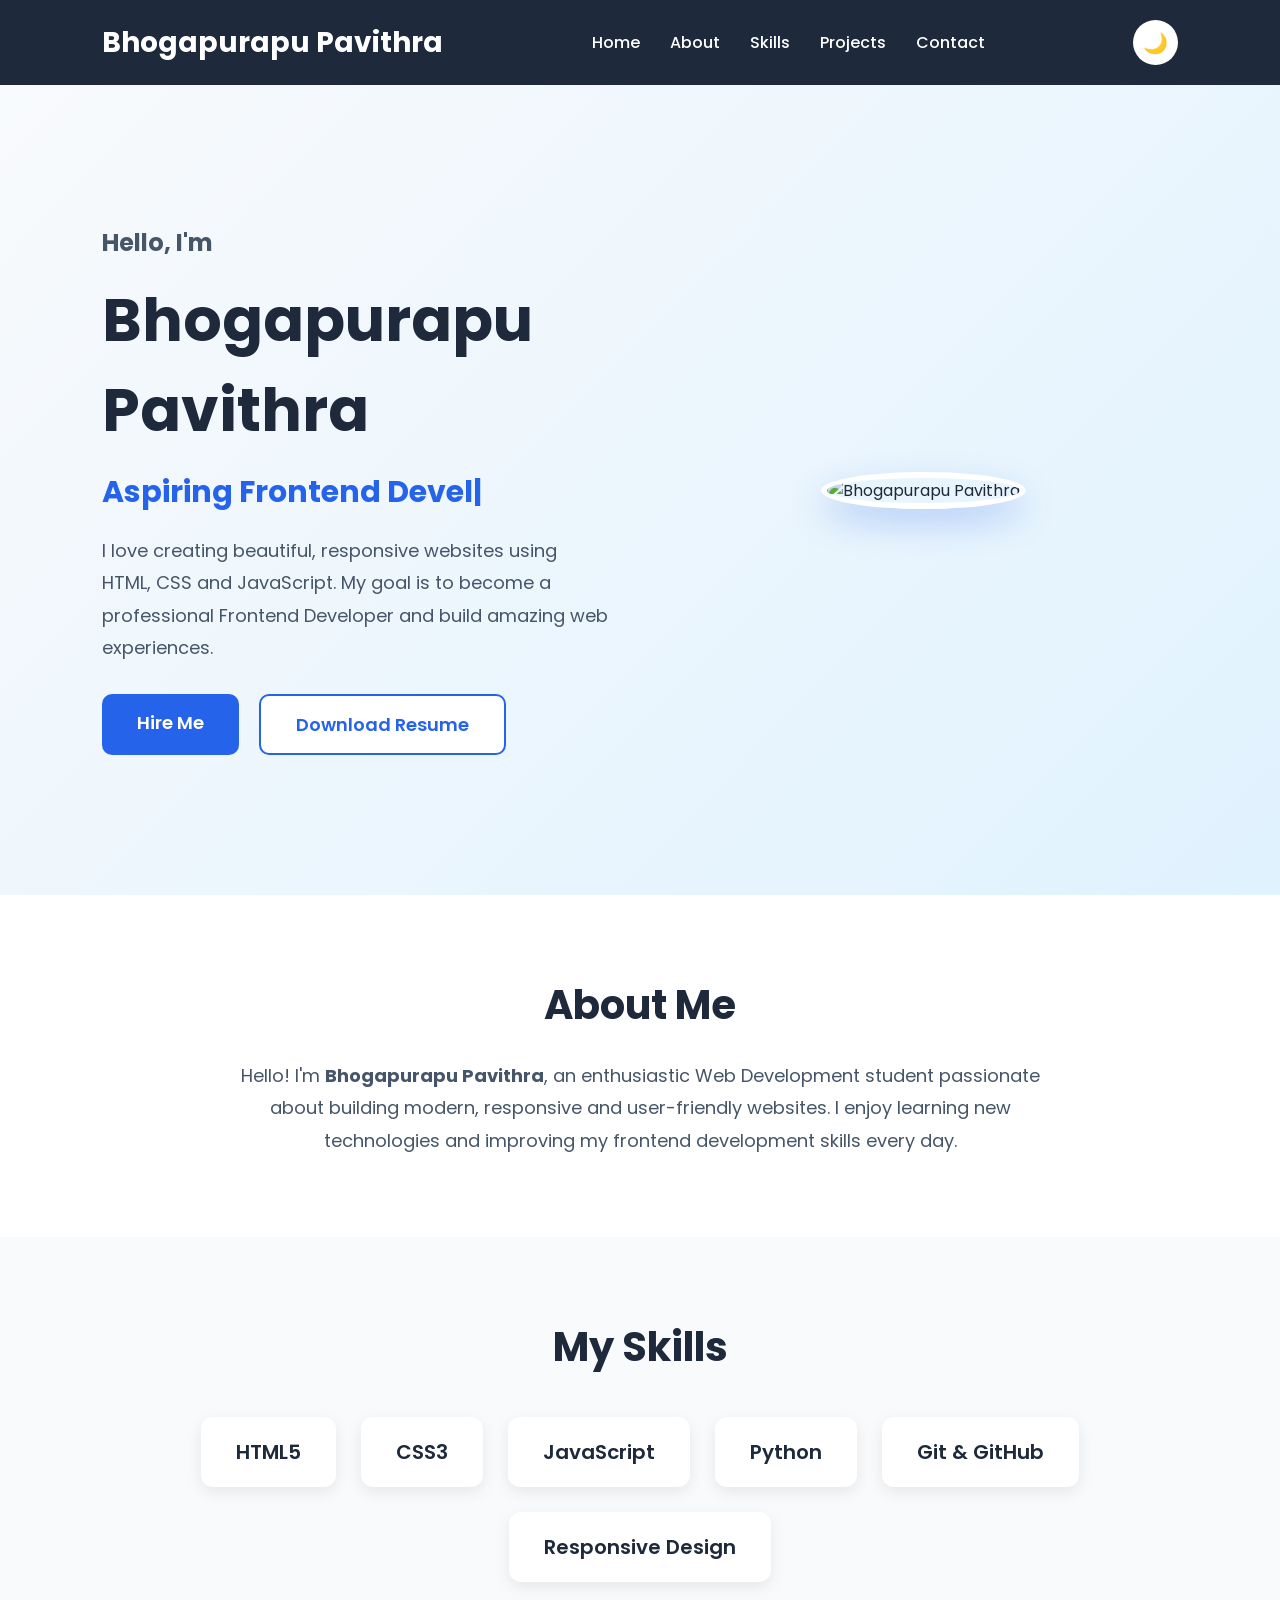
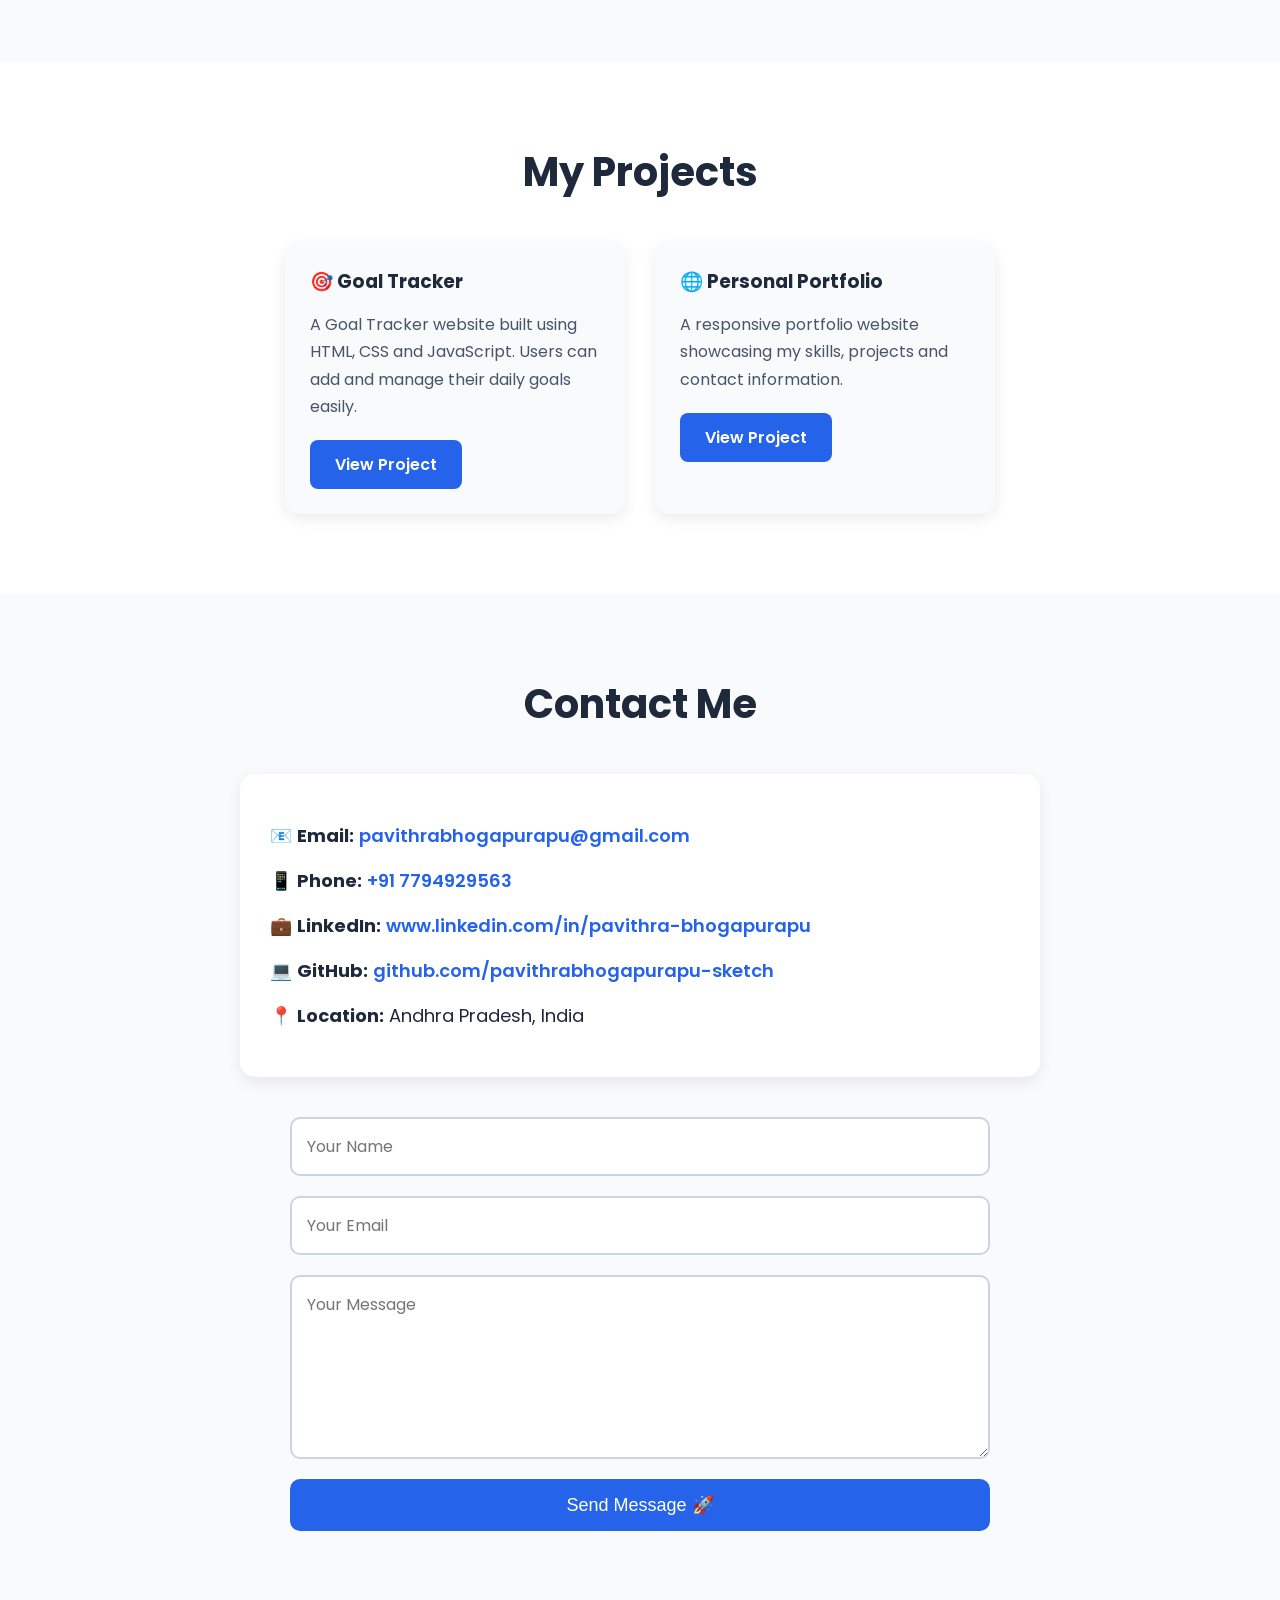
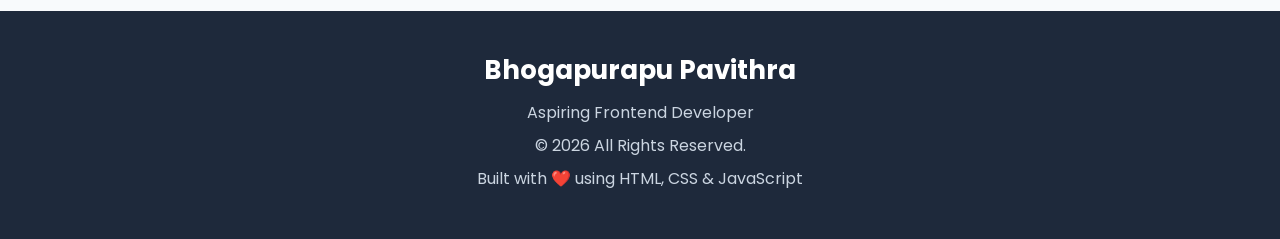
==== index.html @ 070114cc "html file" ====
<!DOCTYPE html>
<html lang="en">
<head>
    <meta charset="UTF-8">
    <meta name="viewport" content="width=device-width, initial-scale=1.0">
    <title>Bhogapurapu Pavithra | Portfolio</title>

    <!-- Google Font -->
    <link rel="preconnect" href="https://fonts.googleapis.com">
    <link rel="preconnect" href="https://fonts.gstatic.com" crossorigin>

    <link href="https://fonts.googleapis.com/css2?family=Poppins:wght@300;400;500;600;700&display=swap" rel="stylesheet">

    <!-- CSS -->
    <link rel="stylesheet" href="portfolio.css">
</head>

<body>

    <!-- ================= NAVIGATION ================= -->

    <nav>

        <div class="logo">
            Bhogapurapu Pavithra
        </div>

        <ul>

            <li><a href="#home">Home</a></li>

            <li><a href="#about">About</a></li>

            <li><a href="#skills">Skills</a></li>

            <li><a href="#projects">Projects</a></li>

            <li><a href="#contact">Contact</a></li>

        </ul>
        <button id="theme-toggle">🌙</button>

    </nav>

    <!-- ================= HERO ================= -->

    <section class="hero" id="home">

        <div class="hero-text">

            <h3>Hello, I'm</h3>

            <h1>Bhogapurapu Pavithra</h1>

            <h2><span id="typing-text"></span><span class="cursor">|</span></h2>

            <p>
                I love creating beautiful, responsive websites using HTML,
                CSS and JavaScript. My goal is to become a professional
                Frontend Developer and build amazing web experiences.
            </p>

            <div class="hero-buttons">

                <a href="#contact" class="hire-btn">
                    Hire Me
                </a>

                <a href="resume.pdf" download class="resume-btn">
                    Download Resume
                </a>

            </div>

        </div>

        <div class="hero-image">

            <img src="images/profile.jpg" alt="Bhogapurapu Pavithra">

        </div>

    </section>

    <!-- ================= ABOUT ================= -->

    <section class="about hidden" id="about">

        <h2>About Me</h2>

        <p>

            Hello! I'm <strong>Bhogapurapu Pavithra</strong>, an enthusiastic
            Web Development student passionate about building modern,
            responsive and user-friendly websites.

            I enjoy learning new technologies and improving my frontend
            development skills every day.

        </p>

    </section>

    <!-- ================= SKILLS ================= -->

    <section class="skills hidden" id="skills">

        <h2>My Skills</h2>

        <div class="skills-container">

            <div class="skill-card">HTML5</div>

            <div class="skill-card">CSS3</div>

            <div class="skill-card">JavaScript</div>

            <div class="skill-card">Python</div>

            <div class="skill-card">Git & GitHub</div>

            <div class="skill-card">Responsive Design</div>

        </div>

    </section>

    <!-- ================= PROJECTS ================= -->

    <section class="projects" id="projects">

        <h2>My Projects</h2>

        <div class="projects-container">

            <div class="project-card">

                <h3>🎯 Goal Tracker</h3>

                <p>

                    A Goal Tracker website built using HTML, CSS and JavaScript.
                    Users can add and manage their daily goals easily.

                </p>

                <a href="index.html" class="project-btn">View Project</a>

            </div>

            <div class="project-card">


                <h3>🌐 Personal Portfolio</h3>

                <p>

                    A responsive portfolio website showcasing my skills,
                    projects and contact information.

                </p>

                <a href="#" class="project-btn">View Project</a>

            </div>

        </div>

    </section>

    <!-- ================= CONTACT ================= -->

    <section class="contact hidden" id="contact">

        <h2>Contact Me</h2>

        <div class="contact-info">

            <p>
                📧 <strong>Email:</strong>

                <a href="mailto:pavithrabhogapurapu@gmail.com">
                    pavithrabhogapurapu@gmail.com
                </a>
            </p>

            <p>
                📱 <strong>Phone:</strong>

                <a href="tel:+917794929563">
                    +91 7794929563
                </a>
            </p>

            <p>
                💼 <strong>LinkedIn:</strong>

                <a href="https://www.linkedin.com/in/pavithra-bhogapurapu" target="_blank">
                    www.linkedin.com/in/pavithra-bhogapurapu
                </a>
            </p>

            <p>
                💻 <strong>GitHub:</strong>

                <a href="https://github.com/pavithrabhogapurapu-sketch" target="_blank">
                    github.com/pavithrabhogapurapu-sketch
                </a>
            </p>

            <p>

                📍 <strong>Location:</strong>

                Andhra Pradesh, India

            </p>

        </div>

<form id="contact-form">

    <input
        type="text"
        id="name"
        placeholder="Your Name"
        required
    >

    <input
        type="email"
        id="email"
        placeholder="Your Email"
        required
    >

    <textarea
        id="message"
        placeholder="Your Message"
        rows="6"
        required
    ></textarea>

    <button type="submit" class="send-btn">
        Send Message 🚀
    </button>

</form>

</section>

    <!-- ================= FOOTER ================= -->

    <footer>

        <h3>Bhogapurapu Pavithra</h3>

        <p>

            Aspiring Frontend Developer

        </p>

        <p>

            © 2026 All Rights Reserved.

        </p>

        <p>

            Built with ❤️ using HTML, CSS & JavaScript

        </p>

    </footer>

    <!-- Project Popup -->

<div id="popup" class="popup">

    <div class="popup-content">

        <h2>🚀 Project Coming Soon!</h2>

        <p>
            I'm currently completing this project.
            Please check back later!
        </p>

        <button id="closePopup">
            Close
        </button>

    </div>

</div>
     <button id="topBtn">⬆</button>
    <script src="portfolio.js"></script>

</body>
</html>
---- portfolio.css ----
/* =========================
   RESET
========================= */

*{
    margin:0;
    padding:0;
    box-sizing:border-box;
}

html{
    scroll-behavior:smooth;
}

body{
    font-family:'Poppins',sans-serif;
    background:#F8FAFC;
    color:#1E293B;
    overflow-x:hidden;
}
/* =========================
   NAVIGATION
========================= */

nav{
    position:sticky;
    top:0;
    z-index:1000;
    display:flex;
    justify-content:space-between;
    align-items:center;
    padding:20px 8%;
    background:#1E293B;
}

.logo{
    color:white;
    font-size:28px;
    font-weight:700;
}

nav ul{
    display:flex;
    list-style:none;
    gap:30px;
}

nav ul li a{
    color:white;
    text-decoration:none;
    font-weight:500;
    transition:.3s;
}

nav ul li a:hover{
    color:#38BDF8;
}#theme-toggle{

    background:white;

    color:#2563EB;

    border:none;

    width:45px;

    height:45px;

    border-radius:50%;

    cursor:pointer;

    font-size:20px;

    transition:0.3s;

}

#theme-toggle:hover{

    transform:rotate(20deg) scale(1.1);

}

/* =========================
   HERO SECTION
========================= */

.hero{
    display:flex;
    justify-content:space-between;
    align-items:center;
    gap:60px;
    padding:80px 8%;
    min-height:90vh;
    background:linear-gradient(135deg,#F8FAFC,#E0F2FE);
}

.hero-text{
    flex:1;
}

.hero h3{
    font-size:24px;
    color:#475569;
}

.hero h1{
    font-size:60px;
    margin:15px 0;
}

.hero h2{
    font-size:30px;
    color:#2563EB;
    margin-bottom:20px;
}

.hero p{
    font-size:18px;
    line-height:1.8;
    color:#475569;
    max-width:550px;
}
.dark-mode .hero{
    background:linear-gradient(135deg,#0F172A,#1E293B);
}

/* =========================
   HERO BUTTONS
========================= */

.hero-buttons{
    display:flex;
    gap:20px;
    margin-top:30px;
}

.hire-btn,
.resume-btn{
    display:inline-block;
    padding:15px 35px;
    border-radius:10px;
    text-decoration:none;
    font-size:18px;
    font-weight:600;
    transition:0.3s;
}

.hire-btn{
    background:#2563EB;
    color:white;
}

.hire-btn:hover{
    background:#1D4ED8;
    transform:translateY(-3px);
}

.resume-btn{
    background:white;
    color:#2563EB;
    border:2px solid #2563EB;
}

.resume-btn:hover{
    background:#2563EB;
    color:white;
    transform:translateY(-3px);
}.dark-mode .resume-btn{
    background:#2563EB;
    color:white;
    border:2px solid #2563EB;
}

.dark-mode .resume-btn:hover{
    background:#1D4ED8;
}

/* =========================
   HERO IMAGE
========================= */

.hero-image{
    flex:1;
    text-align:center;
}

.hero-image img{
    width:320px;
    height:320px;
    object-fit:cover;
    border-radius:50%;
    border:6px solid white;
    box-shadow:0 15px 35px rgba(37,99,235,0.25);
    transition:0.4s;
}

.hero-image img:hover{
    transform:scale(1.05);
}
/* =========================
   ABOUT SECTION
========================= */

.about{
    padding:80px 8%;
    background:white;
    text-align:center;
}

.about h2{
    font-size:40px;
    margin-bottom:25px;
}

.about p{
    max-width:850px;
    margin:auto;
    font-size:18px;
    line-height:1.8;
    color:#475569;
}
/* =========================
   SKILLS SECTION
========================= */

.skills{
    padding:80px 8%;
    background:#F8FAFC;
}

.skills h2{
    text-align:center;
    font-size:40px;
    margin-bottom:40px;
}

.skills-container{
    display:flex;
    justify-content:center;
    flex-wrap:wrap;
    gap:25px;
}

.skill-card{
    background:white;
    padding:20px 35px;
    border-radius:12px;
    font-size:20px;
    font-weight:600;
    box-shadow:0 5px 15px rgba(0,0,0,0.08);
    transition:0.3s;
    cursor:pointer;
}

.skill-card:hover{
    background:#2563EB;
    color:white;
    transform:translateY(-8px);
}
/* =========================
   PROJECTS SECTION
========================= */

.projects{
    padding:80px 8%;
    background:white;
}

.projects h2{
    text-align:center;
    font-size:40px;
    margin-bottom:40px;
}

.projects-container{
    display:flex;
    justify-content:center;
    flex-wrap:wrap;
    gap:30px;
}

.project-card{
    width:340px;
    background:#F8FAFC;
    padding:25px;
    border-radius:15px;
    box-shadow:0 5px 15px rgba(0,0,0,0.08);
    transition:0.3s;
}

.project-card:hover{
    transform:translateY(-8px);
}

.project-card h3{
    margin-bottom:15px;
}

.project-card p{
    line-height:1.7;
    color:#475569;
    margin-bottom:20px;
}

.project-card button{
    background:#2563EB;
    color:white;
    border:none;
    padding:12px 25px;
    border-radius:8px;
    cursor:pointer;
    transition:0.3s;
}

.project-card button:hover{
    background:#1D4ED8;
}
/* =========================
   CONTACT SECTION
========================= */

.contact{
    padding:80px 8%;
    background:#F8FAFC;
}

.contact h2{
    text-align:center;
    font-size:40px;
    margin-bottom:40px;
}

.contact-info{
    max-width:800px;
    margin:auto;
    background:white;
    padding:30px;
    border-radius:15px;
    box-shadow:0 5px 15px rgba(0,0,0,0.08);
}

.contact-info p{
    margin:18px 0;
    font-size:18px;
}

.contact-info a{
    color:#2563EB;
    text-decoration:none;
    font-weight:600;
}

.contact-info a:hover{
    text-decoration:underline;
}
/* =========================
   FOOTER
========================= */

footer{
    background:#1E293B;
    color:white;
    text-align:center;
    padding:40px 20px;
}

footer h3{
    font-size:26px;
    margin-bottom:10px;
}

footer p{
    margin:8px 0;
    color:#CBD5E1;
}
/* =========================
   MOBILE RESPONSIVE
========================= */

@media (max-width:768px){

    nav{
        flex-direction:column;
        padding:20px;
    }

    nav ul{
        flex-direction:column;
        gap:15px;
        margin-top:15px;
        text-align:center;
    }

    .hero{
        flex-direction:column-reverse;
        text-align:center;
        padding:50px 20px;
        gap:40px;
    }

    .hero h1{
        font-size:38px;
    }

    .hero h2{
        font-size:24px;
    }

    .hero p{
        font-size:16px;
        margin:auto;
    }

    .hero-buttons{
        justify-content:center;
        flex-wrap:wrap;
    }

    .hero-image img{
        width:220px;
        height:220px;
    }

    .about,
    .skills,
    .projects,
    .contact{
        padding:60px 20px;
    }

    .project-card{
        width:100%;
    }

    .contact-info{
        width:100%;
        padding:20px;
    }
}
/* Smooth Animations */

section{
    animation:fadeIn 1s ease;
}

@keyframes fadeIn{

    from{
        opacity:0;
        transform:translateY(30px);
    }

    to{
        opacity:1;
        transform:translateY(0);
    }

}
.project-btn{
    display:inline-block;
    background:#2563EB;
    color:white;
    text-decoration:none;
    padding:12px 25px;
    border-radius:8px;
    font-weight:600;
    transition:0.3s;
}

.project-btn:hover{
    background:#1D4ED8;
    transform:translateY(-3px);
}

/* =========================
   POPUP
========================= */

.popup{

    display:none;

    position:fixed;

    top:0;
    left:0;

    width:100%;
    height:100%;

    background:rgba(0,0,0,0.6);

    justify-content:center;
    align-items:center;

    z-index:9999;

}

.popup-content{

    background:white;

    width:90%;
    max-width:400px;

    padding:35px;

    border-radius:15px;

    text-align:center;

    box-shadow:0 10px 30px rgba(0,0,0,0.3);

    animation:popupAnimation 0.3s ease;

}

.popup-content h2{

    color:#2563EB;

    margin-bottom:15px;

}

.popup-content p{

    color:#475569;

    line-height:1.7;

    margin-bottom:25px;

}

.popup-content button{

    background:#2563EB;

    color:white;

    border:none;

    padding:12px 30px;

    border-radius:8px;

    cursor:pointer;

    font-size:16px;

    transition:0.3s;

}

.popup-content button:hover{

    background:#1D4ED8;

}

@keyframes popupAnimation{

    from{

        transform:scale(0.8);

        opacity:0;

    }

    to{

        transform:scale(1);

        opacity:1;

    }

}
/* =========================
   TYPING CURSOR
========================= */

.cursor{

    color:#2563EB;

    font-weight:bold;

    animation:blink 0.8s infinite;

}

@keyframes blink{

    0%{
        opacity:1;
    }

    50%{
        opacity:0;
    }

    100%{
        opacity:1;
    }

}
/* =========================
   DARK MODE
========================= */

.dark-mode{
    background:#0F172A;
    color:white;
}

.dark-mode nav{
    background:#020617;
}

.dark-mode .about,
.dark-mode .projects{
    background:#1E293B;
}

.dark-mode .skills,
.dark-mode .contact{
    background:#0F172A;
}

.dark-mode .skill-card,
.dark-mode .project-card,
.dark-mode .contact-info,
.dark-mode .popup-content{
    background:#1E293B;
    color:#F8FAFC;
    border:1px solid #334155;
}

.dark-mode h1,
.dark-mode h2,
.dark-mode h3{
    color:#F8FAFC;
}

.dark-mode p{
    color:#CBD5E1;
}

.dark-mode a{
    color:#60A5FA;
}

.dark-mode #theme-toggle{
    background:#2563EB;
    color:white;
}/* =========================
   DARK MODE BUTTONS
========================= */

.dark-mode .hire-btn{

    background:#3B82F6;

    color:white;

}

.dark-mode .hire-btn:hover{

    background:#2563EB;

}

.dark-mode .resume-btn{

    background:#1E293B;

    color:#60A5FA;

    border:2px solid #60A5FA;

}

.dark-mode .resume-btn:hover{

    background:#60A5FA;

    color:#0F172A;

}

.dark-mode .project-btn{

    background:#3B82F6;

    color:white;

}

.dark-mode .project-btn:hover{

    background:#2563EB;

}

.dark-mode .popup-content button{

    background:#3B82F6;

    color:white;

}

.dark-mode .popup-content button:hover{

    background:#2563EB;

}

/* =========================
   DARK MODE SKILL CARD HOVER
========================= */

.dark-mode .skill-card:hover{

    background:#3B82F6;

    color:white;

    transform:translateY(-10px) scale(1.05);

    box-shadow:0 12px 25px rgba(59,130,246,0.4);

}

.dark-mode #contact-form input,
.dark-mode #contact-form textarea{

    background:#1E293B;

    color:white;

    border:2px solid #475569;

}

.dark-mode #contact-form input::placeholder,
.dark-mode #contact-form textarea::placeholder{

    color:#CBD5E1;

}

.dark-mode .send-btn{

    background:#3B82F6;

}

.dark-mode .send-btn:hover{

    background:#2563EB;

}
/* =========================
   BACK TO TOP BUTTON
========================= */

#topBtn{

    position:fixed;

    bottom:30px;

    right:30px;

    width:50px;

    height:50px;

    border:none;

    border-radius:50%;

    background:#2563EB;

    color:white;

    font-size:22px;

    cursor:pointer;

    display:none;

    transition:0.3s;

    box-shadow:0 5px 15px rgba(0,0,0,0.2);

}

#topBtn:hover{

    background:#1D4ED8;

    transform:translateY(-5px);

}

/* =========================
   SCROLL REVEAL
========================= */

.hidden{

    opacity:0;

    transform:translateY(60px);

    transition:all 0.8s ease;

}

.show{

    opacity:1;

    transform:translateY(0);

}
/* =========================
   CONTACT FORM
========================= */

#contact-form{

    max-width:700px;

    margin:40px auto 0;

    display:flex;

    flex-direction:column;

    gap:20px;

}

#contact-form input,
#contact-form textarea{

    width:100%;

    padding:15px;

    border:2px solid #CBD5E1;

    border-radius:10px;

    font-size:16px;

    font-family:Poppins,sans-serif;

    outline:none;

    transition:0.3s;

}

#contact-form input:focus,
#contact-form textarea:focus{

    border-color:#2563EB;

    box-shadow:0 0 10px rgba(37,99,235,0.2);

}

.send-btn{

    background:#2563EB;

    color:white;

    border:none;

    padding:15px;

    border-radius:10px;

    font-size:18px;

    cursor:pointer;

    transition:0.3s;

}

.send-btn:hover{

    background:#1D4ED8;

    transform:translateY(-3px);

}
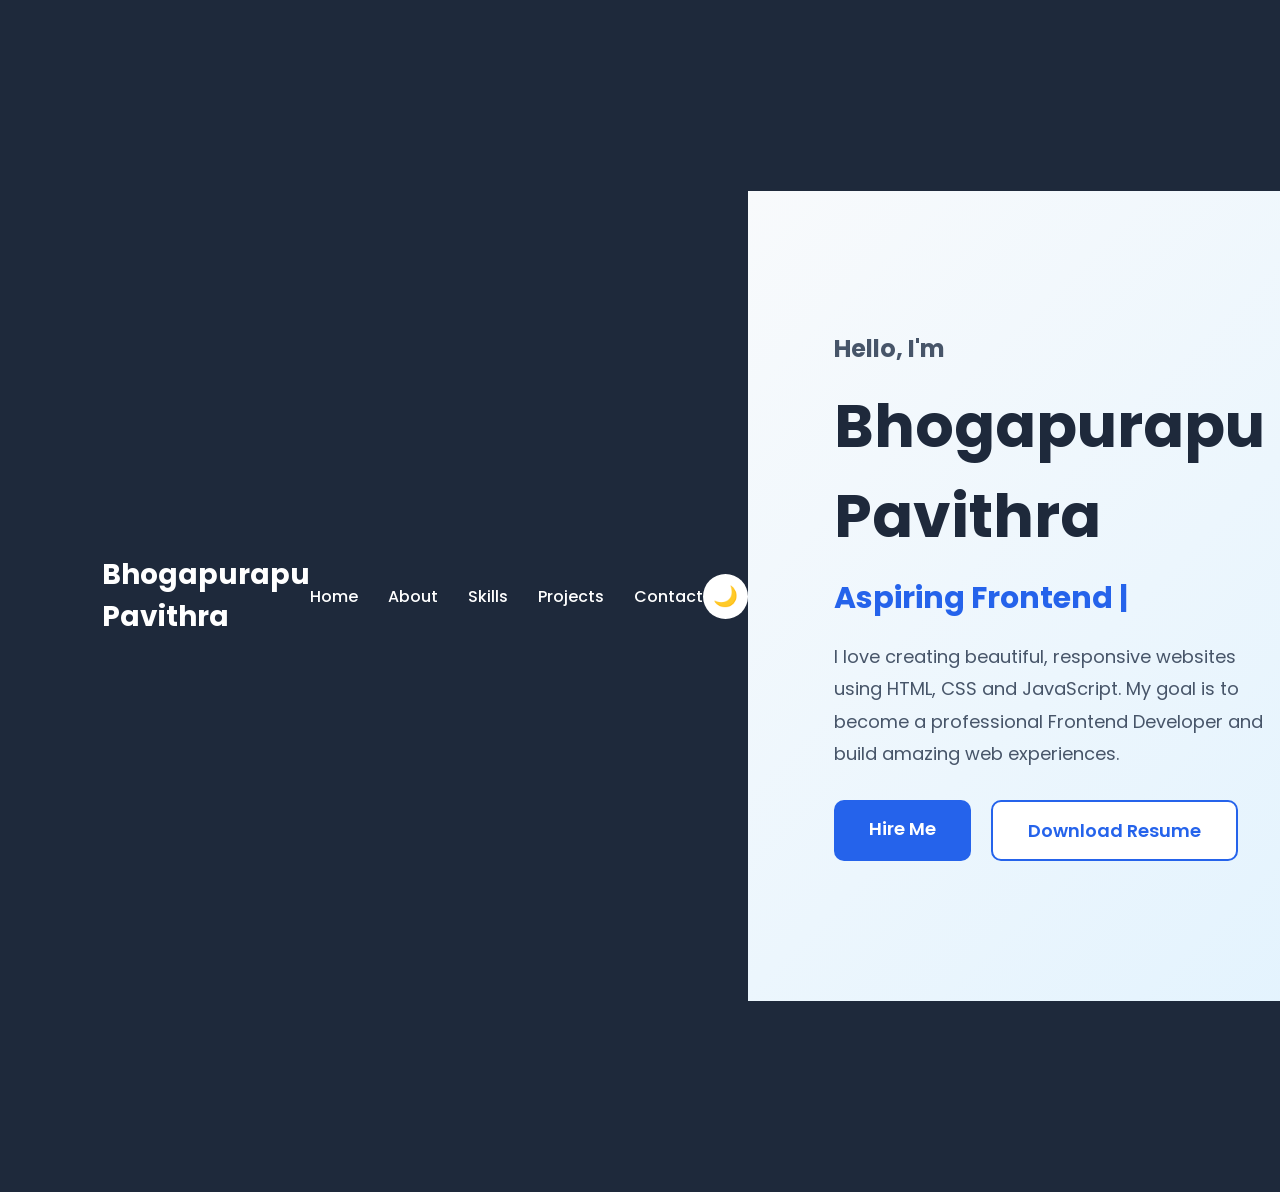
==== commit 636d1169: "Fix HTML formatting and add navigation enhancements" ====
--- a/index.html
+++ b/index.html
@@ -19,28 +19,30 @@
 
     <!-- ================= NAVIGATION ================= -->
 
-    <nav>
-
-        <div class="logo">
-            Bhogapurapu Pavithra
-        </div>
-
-        <ul>
-
-            <li><a href="#home">Home</a></li>
-
-            <li><a href="#about">About</a></li>
-
-            <li><a href="#skills">Skills</a></li>
-
-            <li><a href="#projects">Projects</a></li>
-
-            <li><a href="#contact">Contact</a></li>
-
-        </ul>
-        <button id="theme-toggle">🌙</button>
-
-    </nav>
+  <nav>
+    <div class="logo">
+        Bhogapurapu Pavithra
+    </div>
+
+    <ul id="nav-links">
+    <li><a href="#home">Home</a></li>
+    <li><a href="#about">About</a></li>
+    <li><a href="#skills">Skills</a></li>
+    <li><a href="#projects">Projects</a></li>
+    <li><a href="#contact">Contact</a></li>
+</ul>
+
+<div class="nav-right">
+
+    <div class="menu-toggle" id="menu-toggle">
+        ☰
+    </div>
+
+    <button id="theme-toggle">
+        🌙
+    </button>
+
+</div>
 
     <!-- ================= HERO ================= -->
 
@@ -299,4 +301,4 @@
     <script src="portfolio.js"></script>
 
 </body>
-</html>+</html>
--- a/portfolio.css
+++ b/portfolio.css
@@ -37,6 +37,7 @@
     color:white;
     font-size:28px;
     font-weight:700;
+    flex:1;
 }
 
 nav ul{
@@ -376,32 +377,29 @@
     color:#CBD5E1;
 }
 /* =========================
-   MOBILE RESPONSIVE
+   TABLETS & MOBILE
 ========================= */
 
 @media (max-width:768px){
 
-    nav{
-        flex-direction:column;
-        padding:20px;
-    }
-
-    nav ul{
-        flex-direction:column;
-        gap:15px;
-        margin-top:15px;
-        text-align:center;
+    .logo{
+        font-size:24px;
     }
 
     .hero{
         flex-direction:column-reverse;
         text-align:center;
+        gap:30px;
         padding:50px 20px;
-        gap:40px;
+    }
+
+    .hero-text,
+    .hero-image{
+        width:100%;
     }
 
     .hero h1{
-        font-size:38px;
+        font-size:42px;
     }
 
     .hero h2{
@@ -409,18 +407,26 @@
     }
 
     .hero p{
+        max-width:100%;
         font-size:16px;
-        margin:auto;
+        line-height:1.7;
     }
 
     .hero-buttons{
         justify-content:center;
         flex-wrap:wrap;
+        gap:15px;
+    }
+
+    .hire-btn,
+    .resume-btn{
+        width:220px;
+        text-align:center;
     }
 
     .hero-image img{
-        width:220px;
-        height:220px;
+        width:240px;
+        height:240px;
     }
 
     .about,
@@ -430,13 +436,111 @@
         padding:60px 20px;
     }
 
+    .about h2,
+    .skills h2,
+    .projects h2,
+    .contact h2{
+        font-size:34px;
+    }
+
+    .skills-container,
+    .projects-container{
+        gap:20px;
+    }
+
     .project-card{
         width:100%;
+        max-width:450px;
     }
 
     .contact-info{
         width:100%;
         padding:20px;
+    }
+
+    footer{
+        padding:30px 15px;
+    }
+}
+
+
+/* =========================
+   SMALL MOBILE
+========================= */
+
+@media (max-width:480px){
+
+    .logo{
+        font-size:20px;
+    }
+
+    nav{
+        padding:12px;
+    }
+
+    .hero{
+        padding:40px 15px;
+    }
+
+    .hero h1{
+        font-size:30px;
+    }
+
+    .hero h2{
+        font-size:20px;
+    }
+
+    .hero h3{
+        font-size:18px;
+    }
+
+    .hero p{
+        font-size:15px;
+    }
+
+    .hero-image img{
+        width:180px;
+        height:180px;
+    }
+
+    .hire-btn,
+    .resume-btn{
+        width:100%;
+        padding:14px;
+    }
+
+    .skill-card{
+        width:100%;
+        font-size:18px;
+        padding:16px;
+    }
+
+    .project-card{
+        width:100%;
+        padding:20px;
+    }
+
+    .project-btn{
+        width:100%;
+        text-align:center;
+    }
+
+    .contact-info p{
+        font-size:16px;
+        word-break:break-word;
+    }
+
+    #contact-form input,
+    #contact-form textarea,
+    .send-btn{
+        font-size:16px;
+    }
+
+    #topBtn{
+        width:45px;
+        height:45px;
+        right:15px;
+        bottom:20px;
     }
 }
 /* Smooth Animations */
@@ -907,4 +1011,60 @@
 
     transform:translateY(-3px);
 
-}+}
+/* Hamburger Menu */
+
+.menu-toggle{
+    display:none;
+    font-size:32px;
+    color:white;
+    cursor:pointer;
+    margin-right:15px;
+}
+.nav-right{
+    display:flex;
+    align-items:center;
+    gap:15px;
+}
+/* Mobile */
+
+@media(max-width:768px){
+
+   nav{
+    display:flex;
+    align-items:center;
+    justify-content:space-between;
+    position:relative;
+    padding:15px 20px;
+}
+
+    .menu-toggle{
+        display:block;
+    }
+
+   .nav-right{
+    display:flex;
+    align-items:center;
+    gap:12px;
+}
+
+    nav ul{
+        display:none;
+        position:absolute;
+        top:80px;
+        left:0;
+        width:100%;
+        background:#1E293B;
+        flex-direction:column;
+        text-align:center;
+        padding:20px 0;
+    }
+
+    nav ul.active{
+        display:flex;
+    }
+
+    nav ul li{
+        margin:15px 0;
+    }
+}
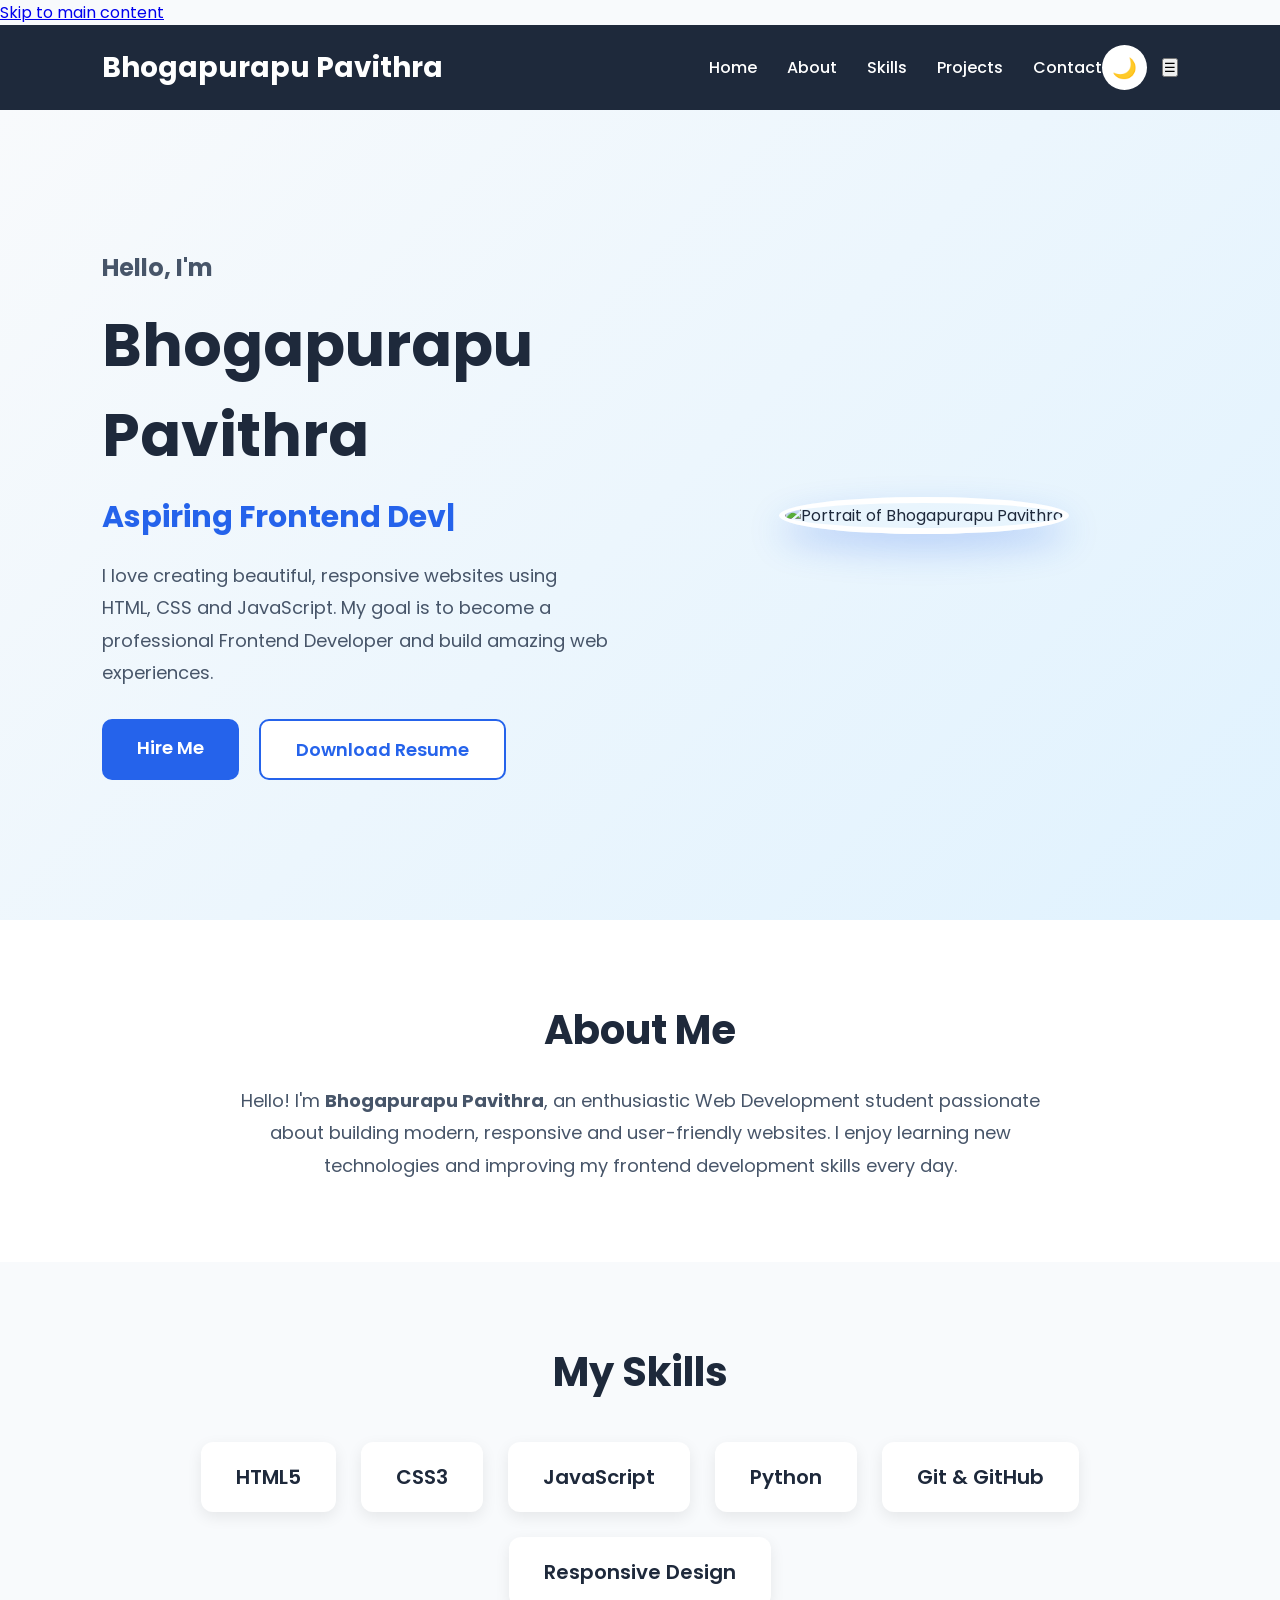
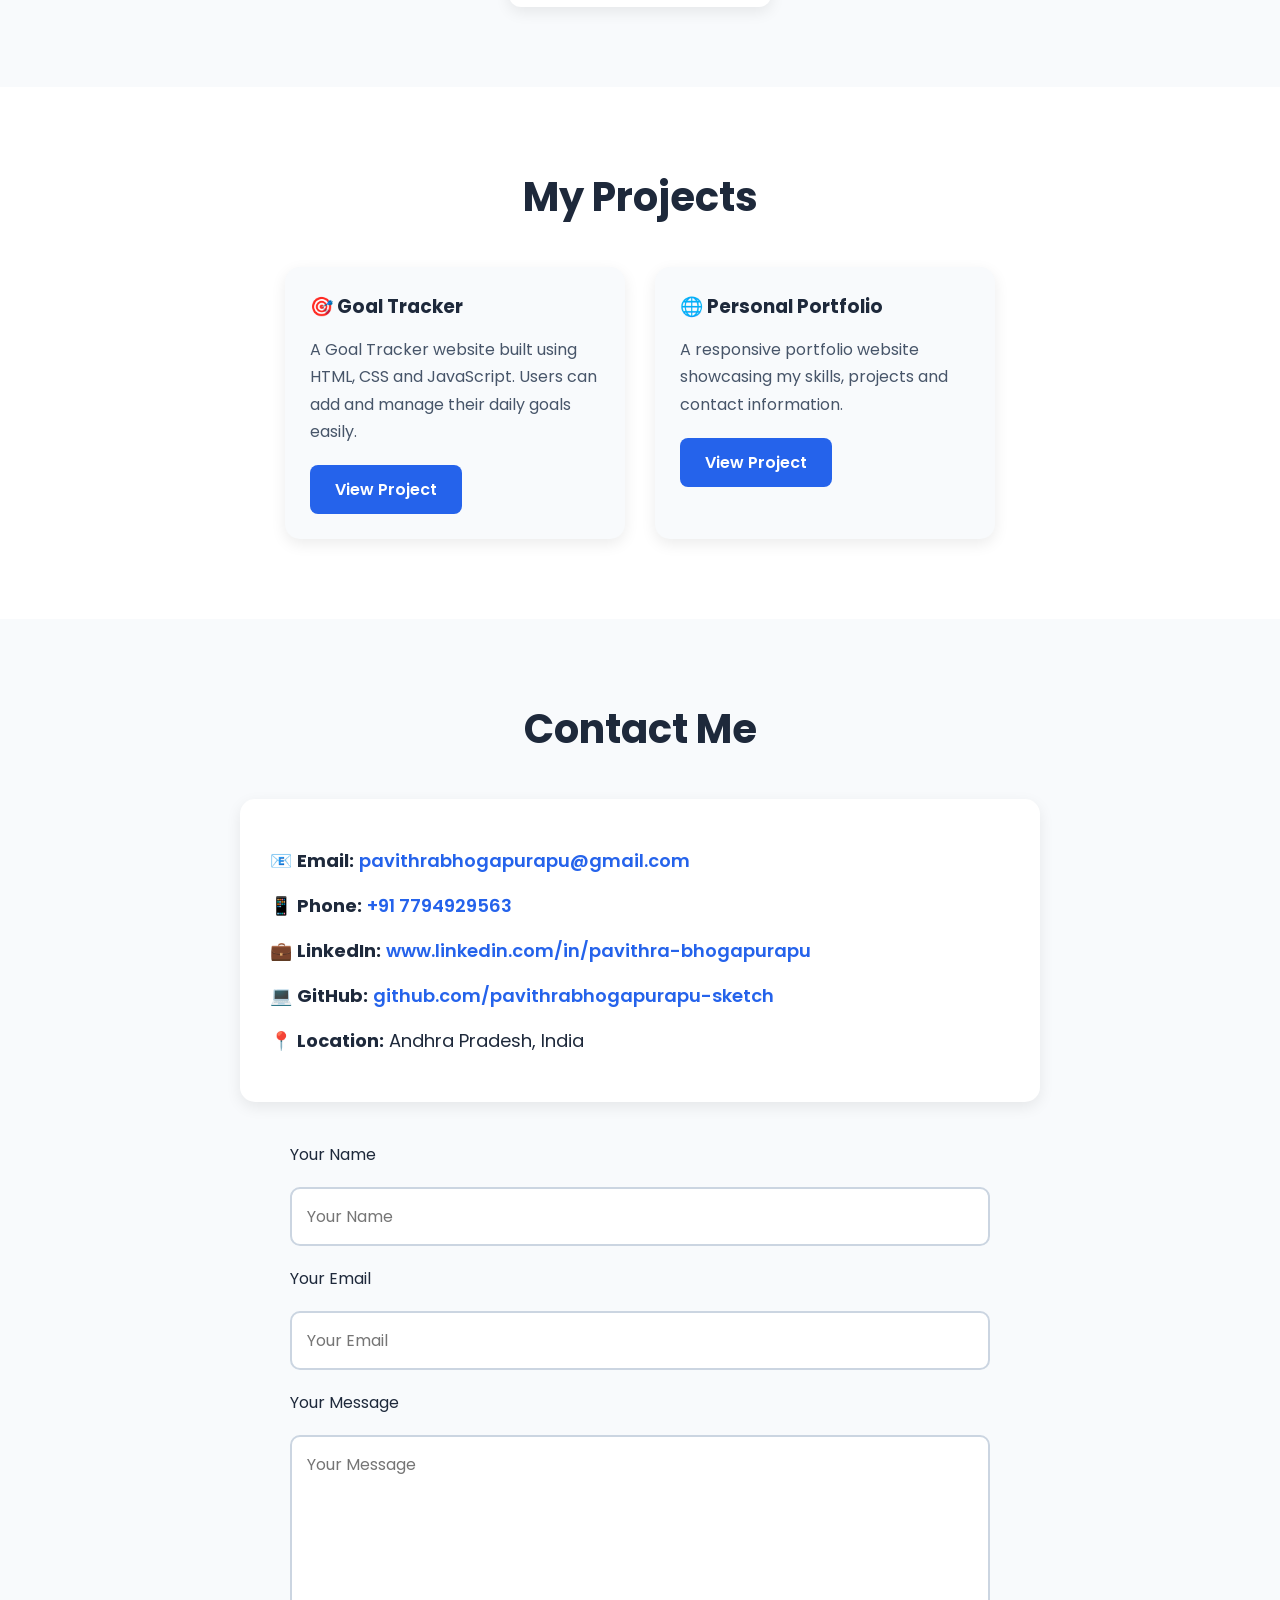
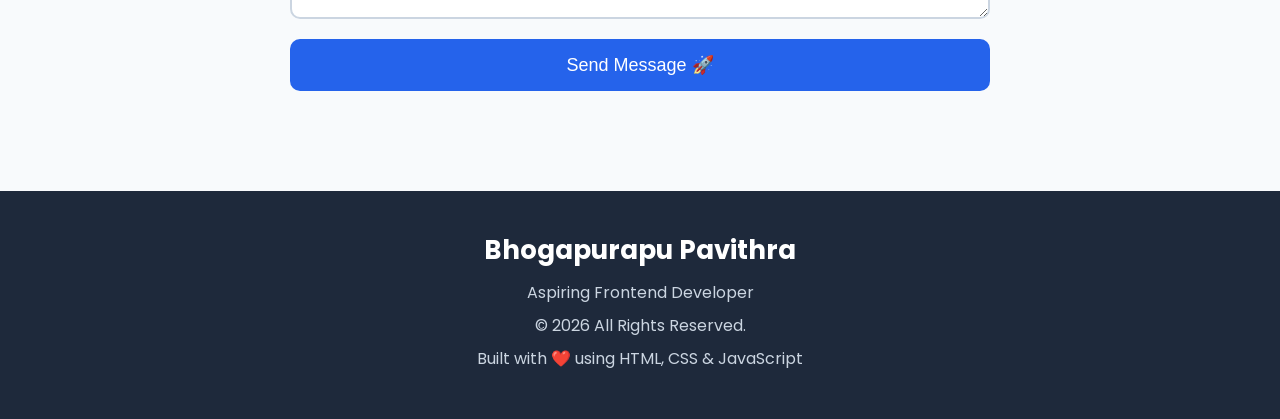
==== commit 0ec55e38: "Enhance index.html with SEO and accessibility updates Added meta description for SEO and improved ac" ====
--- a/index.html
+++ b/index.html
@@ -3,12 +3,12 @@
 <head>
     <meta charset="UTF-8">
     <meta name="viewport" content="width=device-width, initial-scale=1.0">
+    <meta name="description" content="Portfolio of Bhogapurapu Pavithra, an aspiring Frontend Developer specializing in HTML, CSS and JavaScript.">
     <title>Bhogapurapu Pavithra | Portfolio</title>
 
     <!-- Google Font -->
     <link rel="preconnect" href="https://fonts.googleapis.com">
     <link rel="preconnect" href="https://fonts.gstatic.com" crossorigin>
-
     <link href="https://fonts.googleapis.com/css2?family=Poppins:wght@300;400;500;600;700&display=swap" rel="stylesheet">
 
     <!-- CSS -->
@@ -17,287 +17,217 @@
 
 <body>
 
+    <a class="skip-link" href="#home">Skip to main content</a>
+
     <!-- ================= NAVIGATION ================= -->
 
-  <nav>
-    <div class="logo">
-        Bhogapurapu Pavithra
+    <header>
+        <nav>
+            <div class="logo">
+                Bhogapurapu Pavithra
+            </div>
+
+            <ul id="nav-links">
+                <li><a href="#home">Home</a></li>
+                <li><a href="#about">About</a></li>
+                <li><a href="#skills">Skills</a></li>
+                <li><a href="#projects">Projects</a></li>
+                <li><a href="#contact">Contact</a></li>
+            </ul>
+
+            <div class="nav-right">
+
+                <button id="theme-toggle" type="button" aria-label="Toggle dark mode" aria-pressed="false">
+                    🌙
+                </button>
+
+                <button id="menu-toggle" type="button" aria-label="Toggle navigation menu" aria-expanded="false" aria-controls="nav-links">
+                    <span class="menu-icon">☰</span>
+                </button>
+
+            </div>
+        </nav>
+    </header>
+
+    <main>
+
+        <!-- ================= HERO ================= -->
+
+        <section class="hero" id="home">
+
+            <div class="hero-text">
+
+                <h3>Hello, I'm</h3>
+
+                <h1>Bhogapurapu Pavithra</h1>
+
+                <h2><span id="typing-text"></span><span class="cursor" aria-hidden="true">|</span></h2>
+
+                <p>
+                    I love creating beautiful, responsive websites using HTML,
+                    CSS and JavaScript. My goal is to become a professional
+                    Frontend Developer and build amazing web experiences.
+                </p>
+
+                <div class="hero-buttons">
+
+                    <a href="#contact" class="hire-btn">
+                        Hire Me
+                    </a>
+
+                    <a href="resume.pdf" download class="resume-btn">
+                        Download Resume
+                    </a>
+
+                </div>
+
+            </div>
+
+            <div class="hero-image">
+                <img src="images/profile.jpg" alt="Portrait of Bhogapurapu Pavithra">
+            </div>
+
+        </section>
+
+        <!-- ================= ABOUT ================= -->
+
+        <section class="about hidden" id="about">
+
+            <h2>About Me</h2>
+
+            <p>
+                Hello! I'm <strong>Bhogapurapu Pavithra</strong>, an enthusiastic
+                Web Development student passionate about building modern,
+                responsive and user-friendly websites.
+                I enjoy learning new technologies and improving my frontend
+                development skills every day.
+            </p>
+
+        </section>
+
+        <!-- ================= SKILLS ================= -->
+
+        <section class="skills hidden" id="skills">
+
+            <h2>My Skills</h2>
+
+            <div class="skills-container">
+                <div class="skill-card">HTML5</div>
+                <div class="skill-card">CSS3</div>
+                <div class="skill-card">JavaScript</div>
+                <div class="skill-card">Python</div>
+                <div class="skill-card">Git &amp; GitHub</div>
+                <div class="skill-card">Responsive Design</div>
+            </div>
+
+        </section>
+
+        <!-- ================= PROJECTS ================= -->
+
+        <section class="projects hidden" id="projects">
+
+            <h2>My Projects</h2>
+
+            <div class="projects-container">
+
+                <article class="project-card">
+                    <h3>🎯 Goal Tracker</h3>
+                    <p>
+                        A Goal Tracker website built using HTML, CSS and JavaScript.
+                        Users can add and manage their daily goals easily.
+                    </p>
+                    <a href="index.html" class="project-btn">View Project</a>
+                </article>
+
+                <article class="project-card">
+                    <h3>🌐 Personal Portfolio</h3>
+                    <p>
+                        A responsive portfolio website showcasing my skills,
+                        projects and contact information.
+                    </p>
+                    <a href="#" class="project-btn">View Project</a>
+                </article>
+
+            </div>
+
+        </section>
+
+        <!-- ================= CONTACT ================= -->
+
+        <section class="contact hidden" id="contact">
+
+            <h2>Contact Me</h2>
+
+            <div class="contact-info">
+
+                <p>
+                    📧 <strong>Email:</strong>
+                    <a href="mailto:pavithrabhogapurapu@gmail.com">pavithrabhogapurapu@gmail.com</a>
+                </p>
+
+                <p>
+                    📱 <strong>Phone:</strong>
+                    <a href="tel:+917794929563">+91 7794929563</a>
+                </p>
+
+                <p>
+                    💼 <strong>LinkedIn:</strong>
+                    <a href="https://www.linkedin.com/in/pavithra-bhogapurapu" target="_blank" rel="noopener noreferrer">www.linkedin.com/in/pavithra-bhogapurapu</a>
+                </p>
+
+                <p>
+                    💻 <strong>GitHub:</strong>
+                    <a href="https://github.com/pavithrabhogapurapu-sketch" target="_blank" rel="noopener noreferrer">github.com/pavithrabhogapurapu-sketch</a>
+                </p>
+
+                <p>
+                    📍 <strong>Location:</strong> Andhra Pradesh, India
+                </p>
+
+            </div>
+
+            <form id="contact-form" novalidate>
+
+                <label class="visually-hidden" for="name">Your Name</label>
+                <input type="text" id="name" name="name" placeholder="Your Name" required>
+
+                <label class="visually-hidden" for="email">Your Email</label>
+                <input type="email" id="email" name="email" placeholder="Your Email" required>
+
+                <label class="visually-hidden" for="message">Your Message</label>
+                <textarea id="message" name="message" placeholder="Your Message" rows="6" required></textarea>
+
+                <button type="submit" class="send-btn">Send Message 🚀</button>
+
+                <p id="form-status" class="form-status" role="status" aria-live="polite"></p>
+
+            </form>
+
+        </section>
+
+    </main>
+
+    <!-- ================= FOOTER ================= -->
+
+    <footer>
+        <h3>Bhogapurapu Pavithra</h3>
+        <p>Aspiring Frontend Developer</p>
+        <p>© 2026 All Rights Reserved.</p>
+        <p>Built with ❤️ using HTML, CSS &amp; JavaScript</p>
+    </footer>
+
+    <!-- Project Popup -->
+
+    <div id="popup" class="popup" role="dialog" aria-modal="true" aria-labelledby="popup-title">
+        <div class="popup-content">
+            <h2 id="popup-title">🚀 Project Coming Soon!</h2>
+            <p>I'm currently completing this project. Please check back later!</p>
+            <button id="closePopup" type="button">Close</button>
+        </div>
     </div>
 
-    <ul id="nav-links">
-    <li><a href="#home">Home</a></li>
-    <li><a href="#about">About</a></li>
-    <li><a href="#skills">Skills</a></li>
-    <li><a href="#projects">Projects</a></li>
-    <li><a href="#contact">Contact</a></li>
-</ul>
-
-<div class="nav-right">
-
-    <div class="menu-toggle" id="menu-toggle">
-        ☰
-    </div>
-
-    <button id="theme-toggle">
-        🌙
-    </button>
-
-</div>
-
-    <!-- ================= HERO ================= -->
-
-    <section class="hero" id="home">
-
-        <div class="hero-text">
-
-            <h3>Hello, I'm</h3>
-
-            <h1>Bhogapurapu Pavithra</h1>
-
-            <h2><span id="typing-text"></span><span class="cursor">|</span></h2>
-
-            <p>
-                I love creating beautiful, responsive websites using HTML,
-                CSS and JavaScript. My goal is to become a professional
-                Frontend Developer and build amazing web experiences.
-            </p>
-
-            <div class="hero-buttons">
-
-                <a href="#contact" class="hire-btn">
-                    Hire Me
-                </a>
-
-                <a href="resume.pdf" download class="resume-btn">
-                    Download Resume
-                </a>
-
-            </div>
-
-        </div>
-
-        <div class="hero-image">
-
-            <img src="images/profile.jpg" alt="Bhogapurapu Pavithra">
-
-        </div>
-
-    </section>
-
-    <!-- ================= ABOUT ================= -->
-
-    <section class="about hidden" id="about">
-
-        <h2>About Me</h2>
-
-        <p>
-
-            Hello! I'm <strong>Bhogapurapu Pavithra</strong>, an enthusiastic
-            Web Development student passionate about building modern,
-            responsive and user-friendly websites.
-
-            I enjoy learning new technologies and improving my frontend
-            development skills every day.
-
-        </p>
-
-    </section>
-
-    <!-- ================= SKILLS ================= -->
-
-    <section class="skills hidden" id="skills">
-
-        <h2>My Skills</h2>
-
-        <div class="skills-container">
-
-            <div class="skill-card">HTML5</div>
-
-            <div class="skill-card">CSS3</div>
-
-            <div class="skill-card">JavaScript</div>
-
-            <div class="skill-card">Python</div>
-
-            <div class="skill-card">Git & GitHub</div>
-
-            <div class="skill-card">Responsive Design</div>
-
-        </div>
-
-    </section>
-
-    <!-- ================= PROJECTS ================= -->
-
-    <section class="projects" id="projects">
-
-        <h2>My Projects</h2>
-
-        <div class="projects-container">
-
-            <div class="project-card">
-
-                <h3>🎯 Goal Tracker</h3>
-
-                <p>
-
-                    A Goal Tracker website built using HTML, CSS and JavaScript.
-                    Users can add and manage their daily goals easily.
-
-                </p>
-
-                <a href="index.html" class="project-btn">View Project</a>
-
-            </div>
-
-            <div class="project-card">
-
-
-                <h3>🌐 Personal Portfolio</h3>
-
-                <p>
-
-                    A responsive portfolio website showcasing my skills,
-                    projects and contact information.
-
-                </p>
-
-                <a href="#" class="project-btn">View Project</a>
-
-            </div>
-
-        </div>
-
-    </section>
-
-    <!-- ================= CONTACT ================= -->
-
-    <section class="contact hidden" id="contact">
-
-        <h2>Contact Me</h2>
-
-        <div class="contact-info">
-
-            <p>
-                📧 <strong>Email:</strong>
-
-                <a href="mailto:pavithrabhogapurapu@gmail.com">
-                    pavithrabhogapurapu@gmail.com
-                </a>
-            </p>
-
-            <p>
-                📱 <strong>Phone:</strong>
-
-                <a href="tel:+917794929563">
-                    +91 7794929563
-                </a>
-            </p>
-
-            <p>
-                💼 <strong>LinkedIn:</strong>
-
-                <a href="https://www.linkedin.com/in/pavithra-bhogapurapu" target="_blank">
-                    www.linkedin.com/in/pavithra-bhogapurapu
-                </a>
-            </p>
-
-            <p>
-                💻 <strong>GitHub:</strong>
-
-                <a href="https://github.com/pavithrabhogapurapu-sketch" target="_blank">
-                    github.com/pavithrabhogapurapu-sketch
-                </a>
-            </p>
-
-            <p>
-
-                📍 <strong>Location:</strong>
-
-                Andhra Pradesh, India
-
-            </p>
-
-        </div>
-
-<form id="contact-form">
-
-    <input
-        type="text"
-        id="name"
-        placeholder="Your Name"
-        required
-    >
-
-    <input
-        type="email"
-        id="email"
-        placeholder="Your Email"
-        required
-    >
-
-    <textarea
-        id="message"
-        placeholder="Your Message"
-        rows="6"
-        required
-    ></textarea>
-
-    <button type="submit" class="send-btn">
-        Send Message 🚀
-    </button>
-
-</form>
-
-</section>
-
-    <!-- ================= FOOTER ================= -->
-
-    <footer>
-
-        <h3>Bhogapurapu Pavithra</h3>
-
-        <p>
-
-            Aspiring Frontend Developer
-
-        </p>
-
-        <p>
-
-            © 2026 All Rights Reserved.
-
-        </p>
-
-        <p>
-
-            Built with ❤️ using HTML, CSS & JavaScript
-
-        </p>
-
-    </footer>
-
-    <!-- Project Popup -->
-
-<div id="popup" class="popup">
-
-    <div class="popup-content">
-
-        <h2>🚀 Project Coming Soon!</h2>
-
-        <p>
-            I'm currently completing this project.
-            Please check back later!
-        </p>
-
-        <button id="closePopup">
-            Close
-        </button>
-
-    </div>
-
-</div>
-     <button id="topBtn">⬆</button>
+    <button id="topBtn" type="button" aria-label="Back to top">⬆</button>
+
     <script src="portfolio.js"></script>
 
 </body>
